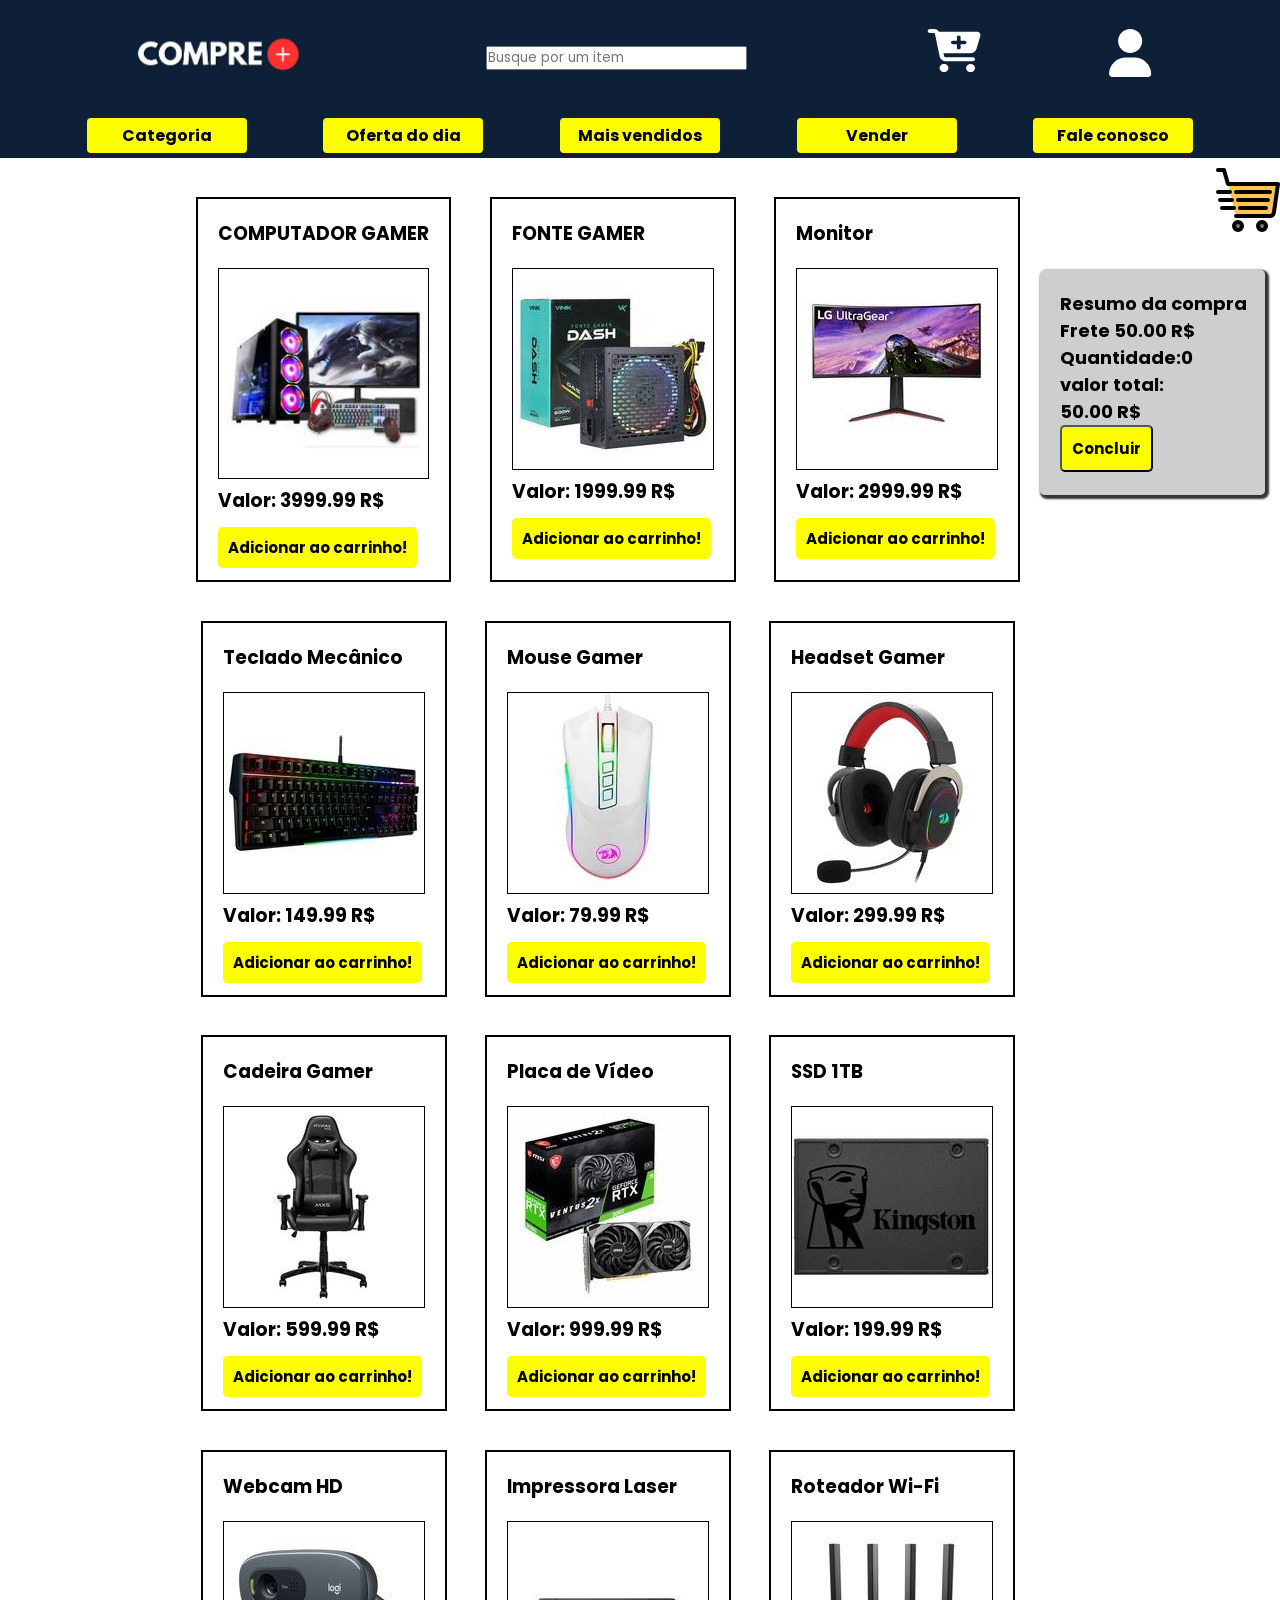
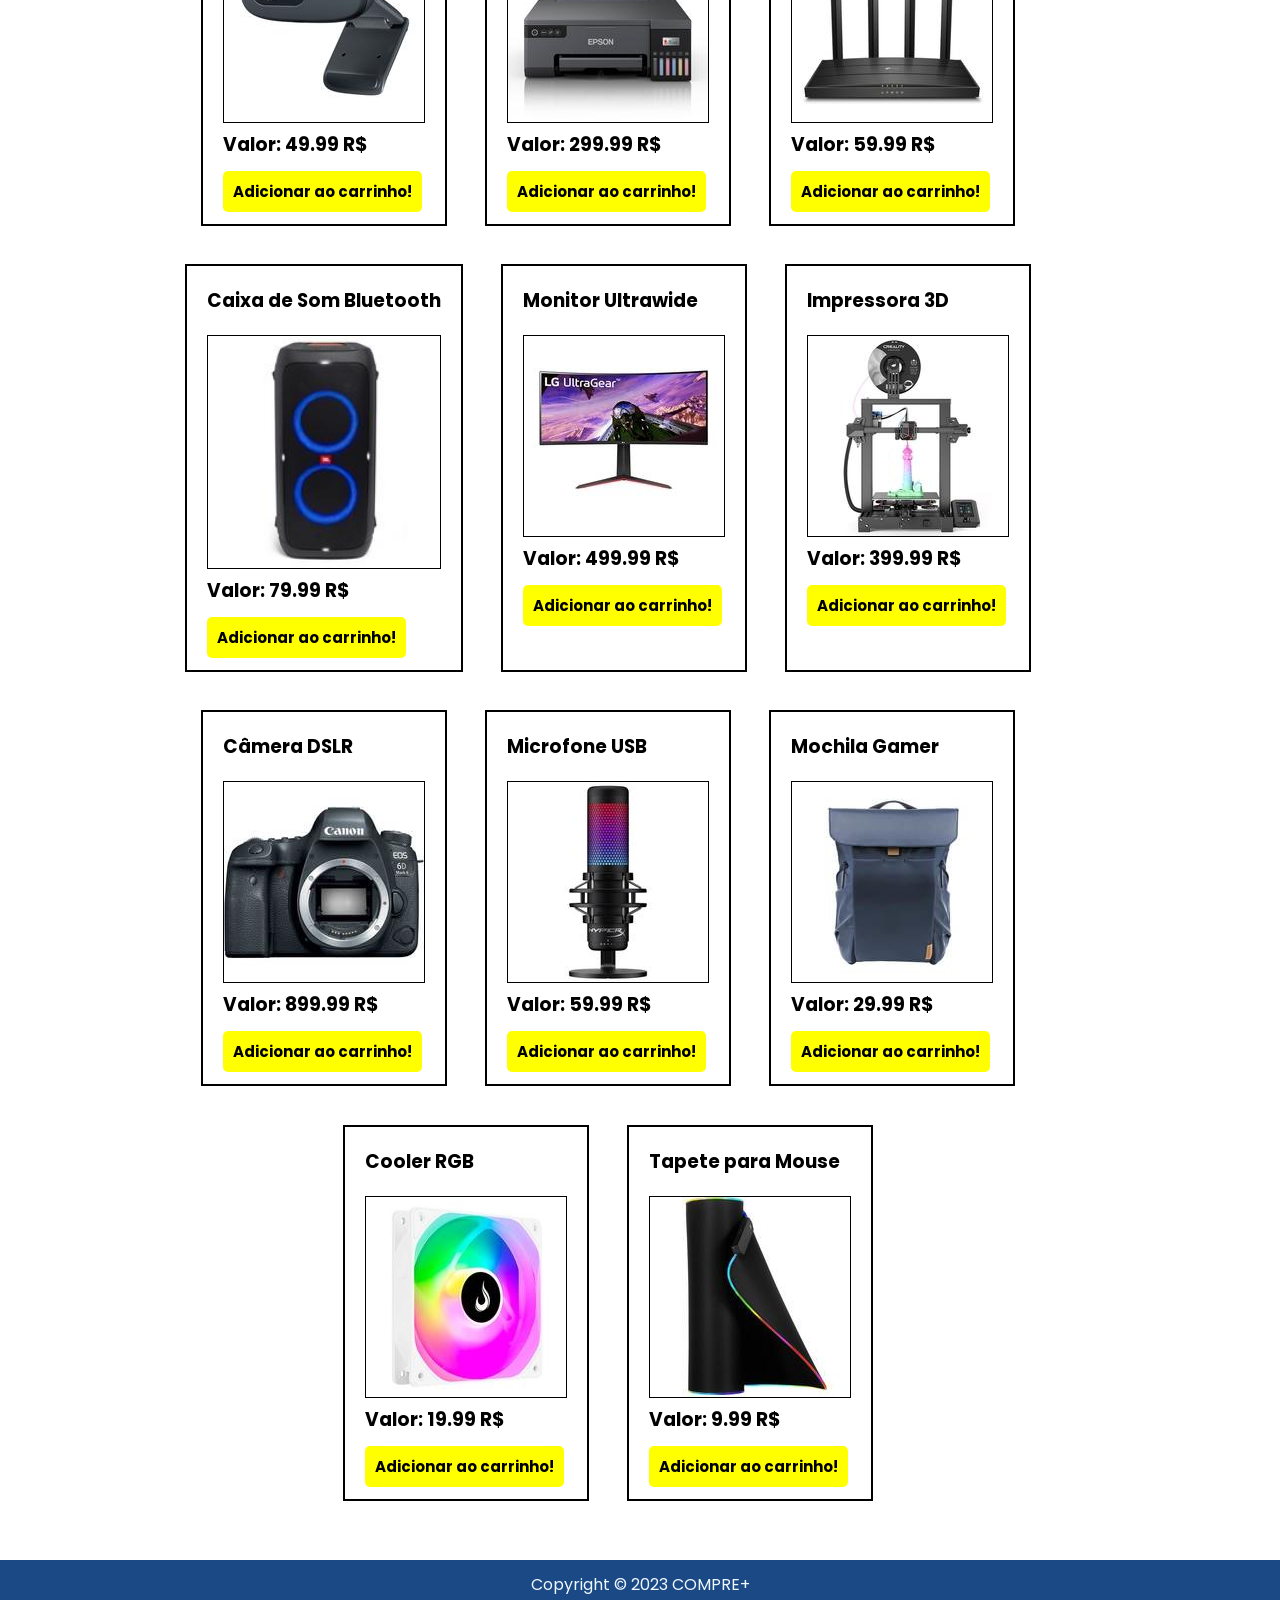
==== ProjetoIntegrador-compre-mais/index.html @ f3d31fe0 "up index.html deploy" ====
<!DOCTYPE html>
<html lang="pt-br">

<head>
    <meta charset="UTF-8">
    <meta name="viewport" content="width=device-width, initial-scale=1.0">
    <link rel="stylesheet" href="./src/css/style.css">
    <link rel="stylesheet" href="./src/css/inicial.css">
    <script src="./src/js/carrinho.js" defer></script>
    <link rel="icon" type="image/svg+xml" href="./favicon.svg">
    <link rel="icon" type="image/png" href="./favicon.png">
    <link rel="stylesheet" href="https://fonts.googleapis.com/css2?family=Material+Symbols+Outlined:opsz,wght,FILL,GRAD@20..48,100..700,0..1,-50..200" />
   

    <script src="./src/js/global.js" defer></script>
    <title>COMPRE+</title>
</head>
<header>
    <div class="container-header">

        <div class="logo">
            <a href="./../index.html"><img src="./src/assents/icon/logo.svg" alt="logo"></a>
        </div>
        <div class="search">
            <div>
                <form action="">
                    <label for="busca"></label>
                    <input type="text" name="busca" id="busca" placeholder="Busque por um item" >

                </form>
            </div>
        </div>
        <div class="cart-login">
            <a href="./src/carrinho.html"><img src="./src/assents/icon/cart.svg" alt="imagem carrinho"></a>
            <a href="./src/login.html"><img src="./src/assents/icon/user.svg" alt="imagem login"></a>
        </div>
       
    </div>
    <div class="container-header-2" >
        <div class="menu-baixo">
            <a href="#" id="a-yellow">Categoria</a>
            <a href="#" id="a-yellow">Oferta do dia</a>
            <a href="#" id="a-yellow">Mais vendidos</a>
            <a href="#" id="a-yellow">Vender</a>
            <a href="./src/faleConosco.html" id="a-yellow">Fale conosco</a>
        </div>
        
        <span id="burguer" class="material-symbols-outlined" onclick="clickMenu()"> menu</span>
        <menu id="sidebar">
            <ul>
                <li><div class="search-i">
                    <div>
                        <form action="">
                            <label for="busca"></label>
                            <input type="text" name="busca" id="busca" placeholder="Busque por um item" >
        
                        </form>
                    </div></li>
                <li><a href="#">Categoria</a></li>
                <li><a href="#">Oferta do dia</a></li>
                <li><a href="#">Mais vendidos</a></li>
                <li><a href="#">Vender</a></li>
                <li><a href="./src/faleConosco.html">Fale conosco</a></li>
                <li>                <a href="./src/carrinho.html"><img src="./src/assents/icon/cart.svg" alt="imagem carrinho"></a></li>
            <li><a href="./src/login.html"><img src="./src/assents/icon/user.svg" alt="imagem login"></a></li>
            </ul>
        </menu>
        
        
</header>

<body>
    <main id="container">
        
        <div id="produtos" >
            
        </div>
        <div id="carrinho" >
        </div>

        <div id="resume-toggle">
            <a href="#" id="bt"><img src="./src/assents/icon/cart-arrow-down.svg.svg" alt=""></a>
            <div id="resume" class="resume">
            
                <h2>Resumo da compra</h2>
                <h2>Frete <span>50.00 R$</span></h2>
                <h2 id="quantidade-subtotal">Quantidade:<span>X</span></h2>
                <h2> valor total: </h2>
                <h2 id="valor-subtotal"><span>2000,00 R$</span></h2>
                <button class="btn">Concluir</button>
              </div>
              <div class="container-produto visible">
                
              </div>
        </div>
        
      
        
    </main>
    <footer>
        Copyright &copy; 2023 COMPRE+
    </footer>
</body>

</html>
---- ProjetoIntegrador-compre-mais/src/css/style.css ----
@import url('https://fonts.googleapis.com/css2?family=Poppins:wght@400;600;700&display=swap');

* {
    padding: 0;
    margin: 0;
    box-sizing: border-box;
    font-family: 'Poppins', sans-serif;
}

body {
    display: flex;
    flex-direction: column;
    min-height: 100vh;
}

main {
    flex: 1 1 0;
    height: 100vh;
}

.container-header {
    display: flex;
    align-items: center;
    margin: 0 auto;
    justify-content: space-between;
    padding: 2% 10%;
}

header {
    background: #0E2037;
}

.search {
    display: flex;
    justify-content: center;
    align-items: center;
}

.menu-baixo {
    display: flex;
    justify-content: space-evenly;
    padding: 5px 10px;
}

.menu-baixo a {
    padding: 5px 0;
    display: flex;
    justify-content: center;
    min-width: 10em;
    color: black;
    background-color: yellow;
    font-weight: bold;
    border-radius: 4px;
}

.cart-login {
    display: flex;
    gap: 8em;
}

a:-webkit-any-link {
    color: black;
    cursor: pointer;
    text-decoration: none;
}

footer {
    flex-shrink: 0;
    background-color: #1a4985;
    width: 100%;
    height: 50px;
    color: aliceblue;
    display: flex;
    align-items: center;
    justify-content: center;
    margin-top: 20px;
}

/* Adicione regras de mídia para tornar o cabeçalho responsivo */

@media (max-width: 1200px) {
    .container-header {
        padding: 2% 5%;
    }

}

@media (max-width: 0px) {
    .container-header {
        flex-direction: row;
        align-items: center;
        justify-content: center;
    }

    .search {
        margin-top: 20px;
    }

    .cart-login {
        margin-left: 5px;
        flex-direction: row;
        gap: 5px;
    }

    .menu-baixo {
        flex-wrap: wrap;
        justify-content: center;
    }

    .menu-baixo a {
        min-width: auto;
        margin: 5px;
        font-size: 12px;
    }
}

@media (max-width: 868px) {
    .container-header {
        padding: 2% 2%;
    }

    .menu-baixo a {
        font-size: 12px;
    }

}

#burguer {
    display: none;
}

#burguer {
    background-color: rgb(0, 0, 0, 0);
    color: white;
    position: fixed;
    top: 10px;
    right: 0;
    padding: 10px;
}

span#burguer:hover {
    background-color: white;
    cursor: pointer;

}

@media (max-width: 650px) {

    .search,
    .cart-login,
    .menu-baixo {
        display: none;
    }

    .container-header {
        justify-content: center;
    }

    #burguer {
        display: block;
    }


}
.visible{
    display: none;
    }

.ver-detalhes{
    cursor: pointer;
}
/* Estilos para o sidebar */
#sidebar {

    width: 0;
    height: 100%;
    position: fixed;
    top: 0;
    left: 0;
    background-color: #0e2037d4;
    overflow-x: hidden;
    transition: 0.5s;
}

#sidebar ul {
    list-style: none;
    padding: 0;
    margin: 0;
    padding-top: 60px;
}

#sidebar a {
    color: white;
    text-decoration: none;
    font-weight: bold;
    display: block;
    padding: 10px;
    transition: 0.3s;
}

#sidebar a:hover {
    background-color: #1a4985;
}
---- ProjetoIntegrador-compre-mais/src/css/inicial.css ----
main {
    display: flex;
    margin: 0 auto;
    width: 100%;
    height: 100%;
}
#carrinho{
    display: none;
}
@media (max-width: 1200px) {
    main {
        width: 100%;

    }
}

@media (max-width: 868px) {
    main {
        width: 400px;


    }

}
#container{
    margin: 10px auto;
    background-color: #fff;
}
#produtos{
    margin: 10px auto;
   width: 75%;
   justify-content: center;
    display: flex;
    flex-wrap: wrap;
}
.productQtdInput{
    display: none;
}

.produto {
    margin: 2%;
    background-color: #fff;
    padding: 20px;
    border: 2px solid black;


}



.produto img {
    width: 100%;
    border: 1px solid black;
}


.produto h3{
    margin-bottom: 20px;
}

#comprar {
    border: 2px solid black;
    padding: 10px;
    background-color: yellow;
    color: black;
    font-size: 15px;
    font-weight: bolder;
    border-radius: 5px;

    max-width: 300px;
    -moz-transition: all 0.5s;
    -webkit-transition: all 0.5s;
    transition: all 0.5s;
}

#comprar:hover {
    box-shadow: 5px 5px 5px black;
    -moz-transform: scale(1.2);
    -webkit-transform: scale(1.2);
    transform: scale(0.9);
    cursor: pointer;
}

#resume{
    position: absolute;
    padding:  20px 0px 0px 20px;
    top: 30vh;
    right: 15px;
    font-size: 12px;
    width: 25vh;
    height: 25vh;
    border-radius: 5px;
    box-shadow: 2px 2px 2px 2px rgba(0, 0, 0, 0.8);
    background-color: rgb(193, 196, 196,0.8);
    
  
}

.btn {
    
    padding: 10px;
    background-color: yellow;
    color: black;
    font-size: 15px;
    font-weight: bolder;
    border-radius: 5px;
    max-width: 100%;
    transition: all 0.5s; 
}

.btn:hover {
    box-shadow: 5px 5px 5px black;
    transform: scale(1.1); 
}



#bt{
    width: 1%;
}
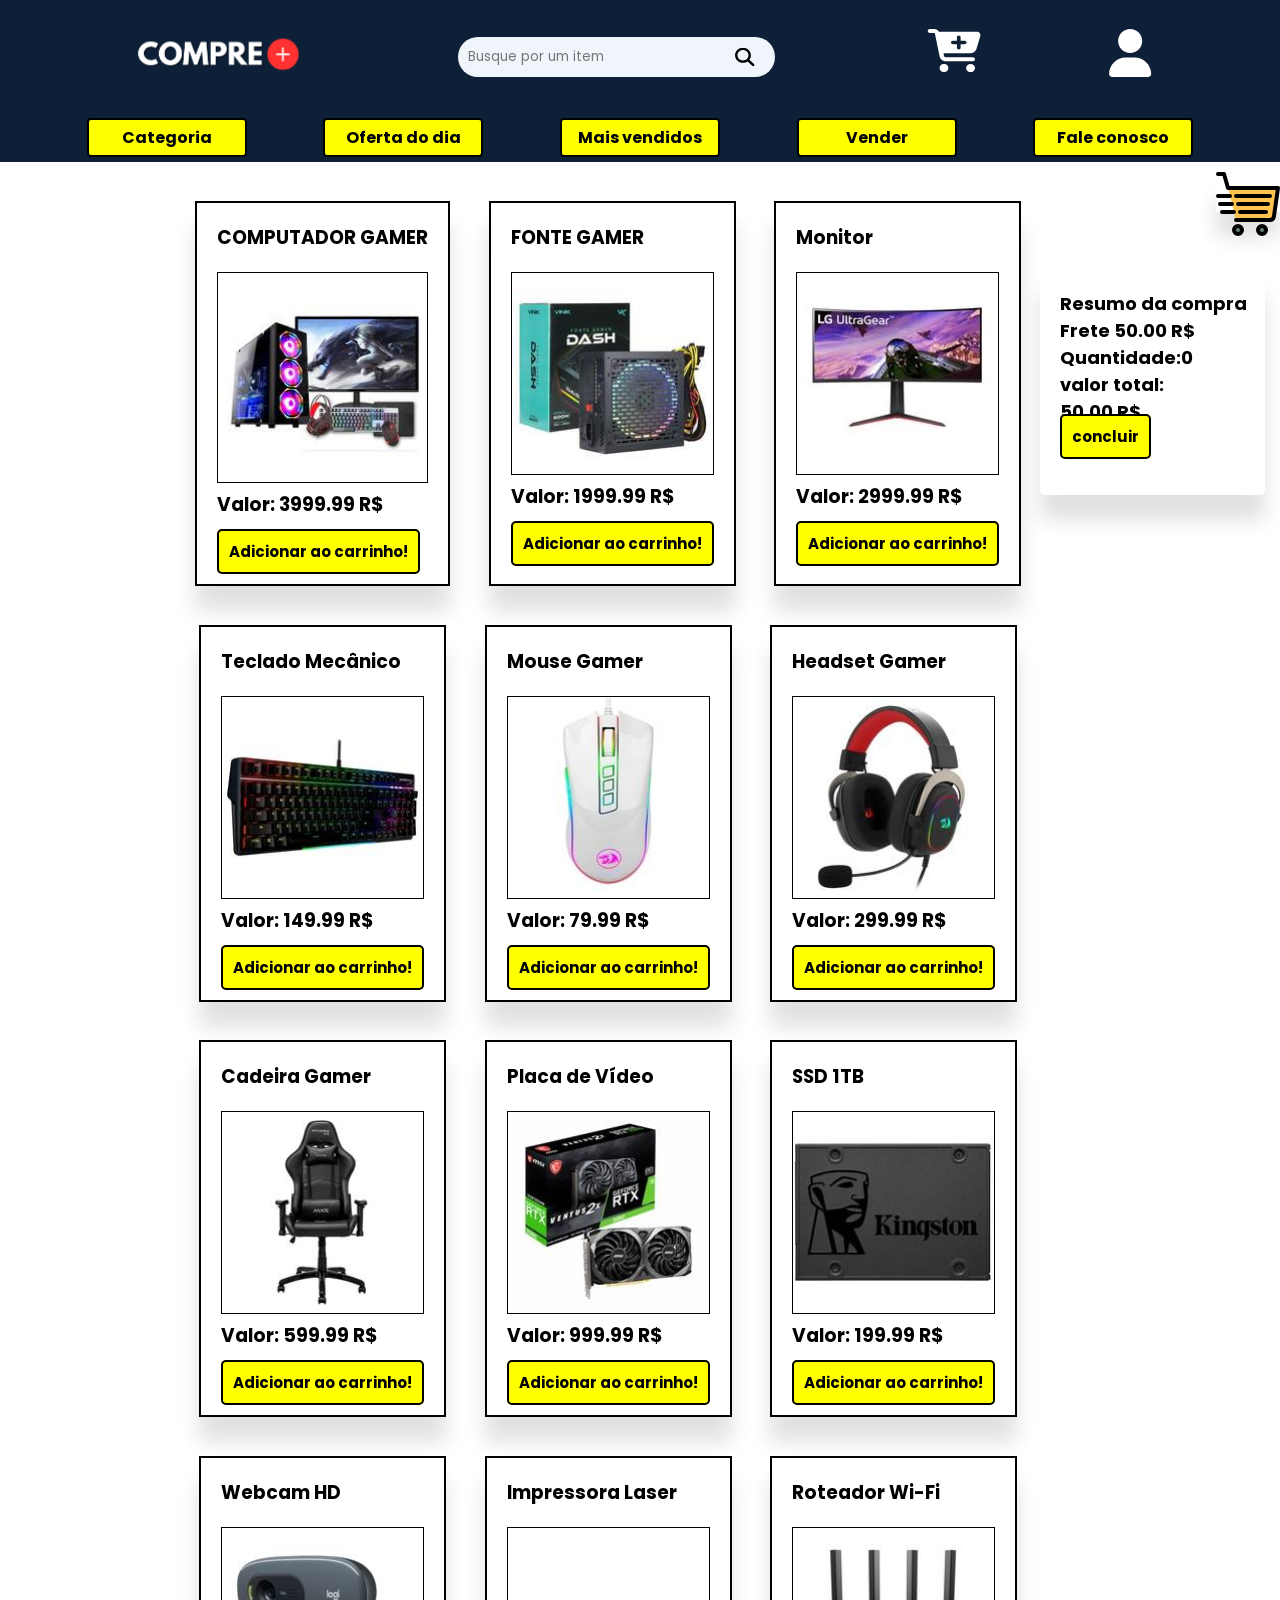
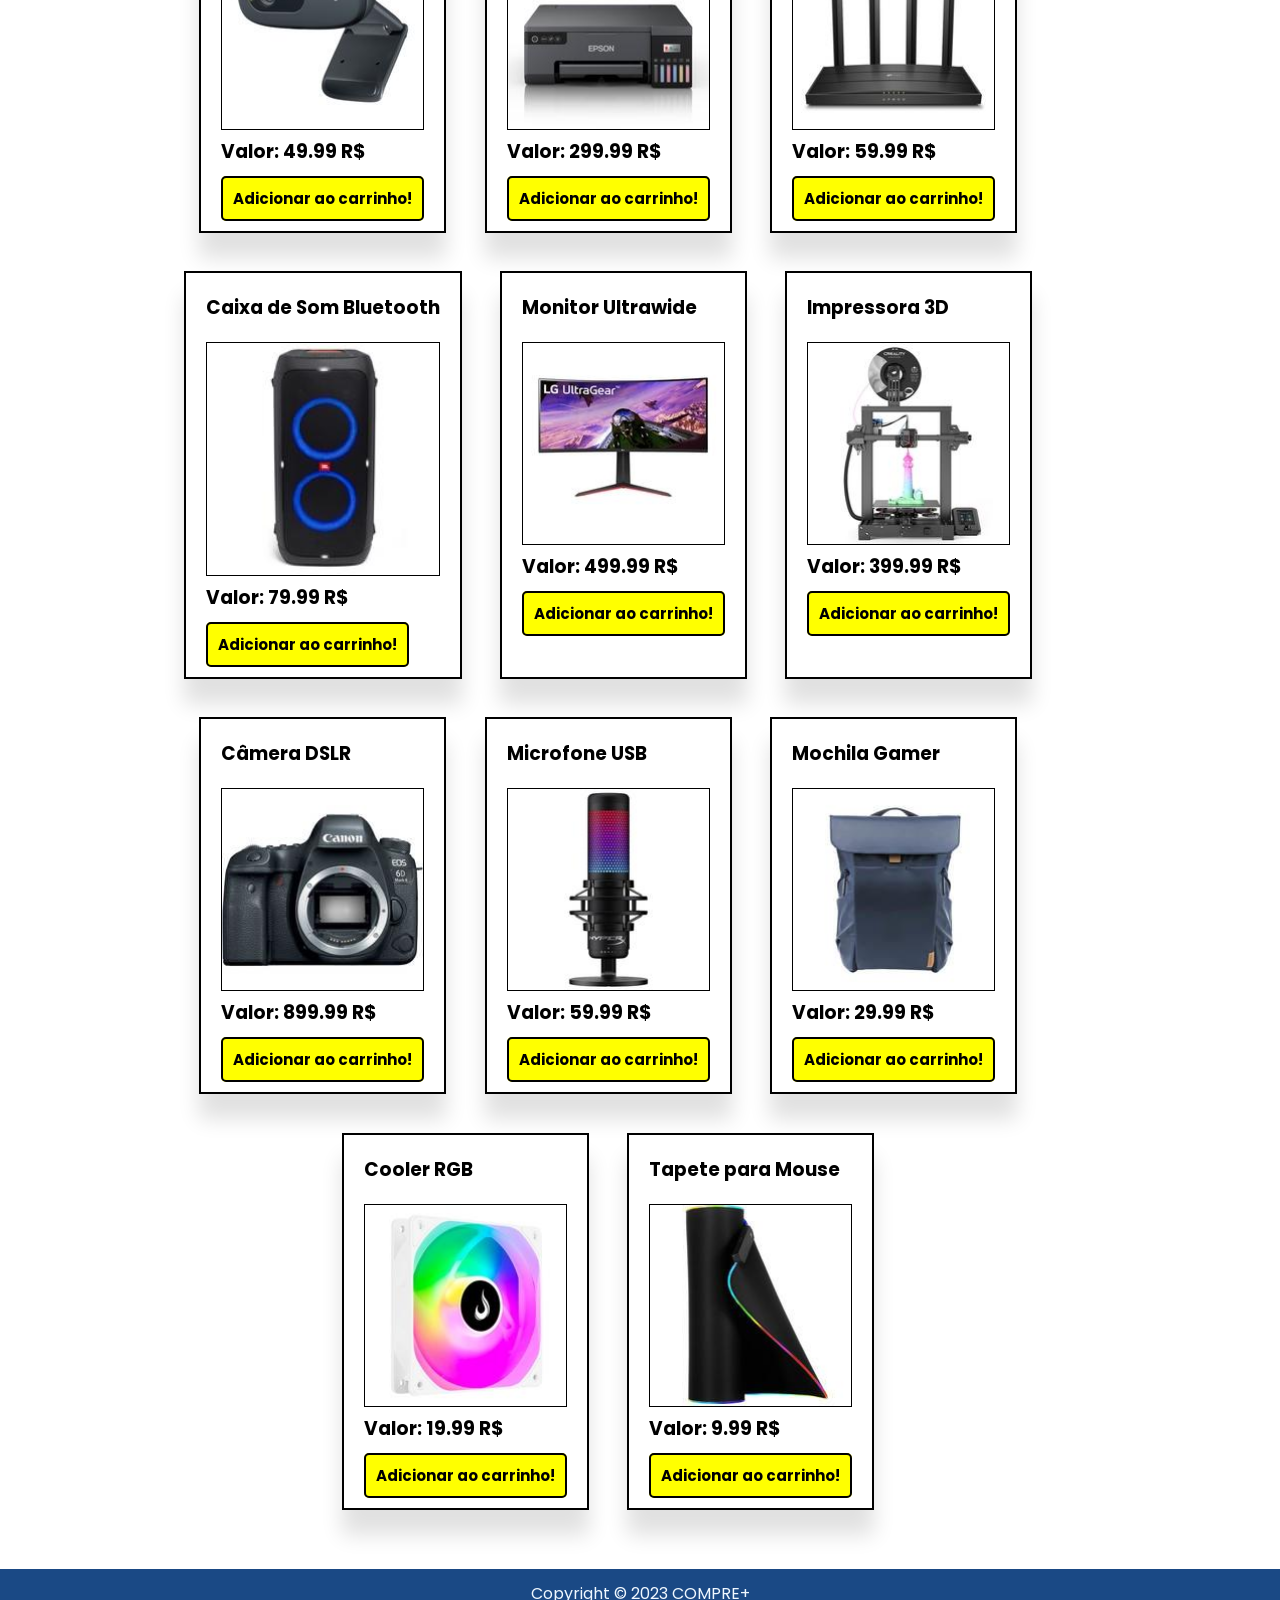
==== commit a016c814: "Ajustes responsividade" ====
--- a/ProjetoIntegrador-compre-mais/index.html
+++ b/ProjetoIntegrador-compre-mais/index.html
@@ -4,35 +4,31 @@
 <head>
     <meta charset="UTF-8">
     <meta name="viewport" content="width=device-width, initial-scale=1.0">
-    <link rel="stylesheet" href="./src/css/style.css">
-    <link rel="stylesheet" href="./src/css/inicial.css">
-    <script src="./src/js/carrinho.js" defer></script>
+    <link rel="stylesheet" href="./css/style.css">
+    <link rel="stylesheet" href="./css/inicial.css">
+    <script src="./js/carrinho.js" defer></script>
     <link rel="icon" type="image/svg+xml" href="./favicon.svg">
     <link rel="icon" type="image/png" href="./favicon.png">
     <link rel="stylesheet" href="https://fonts.googleapis.com/css2?family=Material+Symbols+Outlined:opsz,wght,FILL,GRAD@20..48,100..700,0..1,-50..200" />
    
 
-    <script src="./src/js/global.js" defer></script>
+    <script src="./js/global.js" defer></script>
     <title>COMPRE+</title>
 </head>
 <header>
     <div class="container-header">
 
         <div class="logo">
-            <a href="./../index.html"><img src="./src/assents/icon/logo.svg" alt="logo"></a>
+            <a href="./index.html"><img src="./assents/icon/logo.svg" alt="logo"></a>
         </div>
         <div class="search">
-            <div>
-                <form action="">
-                    <label for="busca"></label>
-                    <input type="text" name="busca" id="busca" placeholder="Busque por um item" >
+            <input type="text" name="busca" id="busca" placeholder="Busque por um item" >
+            <a href="" class="search-btn"><img src="./assents/icon/lupa.svg" alt="Lupa" width="20px" height="20px"></a>
 
-                </form>
-            </div>
-        </div>
+    </div>
         <div class="cart-login">
-            <a href="./src/carrinho.html"><img src="./src/assents/icon/cart.svg" alt="imagem carrinho"></a>
-            <a href="./src/login.html"><img src="./src/assents/icon/user.svg" alt="imagem login"></a>
+            <a href="./carrinho.html"><img src="./assents/icon/cart.svg" alt="imagem carrinho"></a>
+            <a href="./login.html"><img src="./assents/icon/user.svg" alt="imagem login"></a>
         </div>
        
     </div>
@@ -42,27 +38,24 @@
             <a href="#" id="a-yellow">Oferta do dia</a>
             <a href="#" id="a-yellow">Mais vendidos</a>
             <a href="#" id="a-yellow">Vender</a>
-            <a href="./src/faleConosco.html" id="a-yellow">Fale conosco</a>
+            <a href="./faleConosco.html" id="a-yellow">Fale conosco</a>
         </div>
         
         <span id="burguer" class="material-symbols-outlined" onclick="clickMenu()"> menu</span>
         <menu id="sidebar">
             <ul>
                 <li><div class="search-i">
-                    <div>
-                        <form action="">
-                            <label for="busca"></label>
-                            <input type="text" name="busca" id="busca" placeholder="Busque por um item" >
+                    <input type="text" name="busca" id="busca" placeholder="Busque por um item" onkeypress="search()">
+                    <a href="" class="search-btn"><img src="./assents/icon/lupa.svg" alt="Lupa" width="20px" height="20px"></a>
         
-                        </form>
-                    </div></li>
+                </div></li>
                 <li><a href="#">Categoria</a></li>
                 <li><a href="#">Oferta do dia</a></li>
                 <li><a href="#">Mais vendidos</a></li>
                 <li><a href="#">Vender</a></li>
-                <li><a href="./src/faleConosco.html">Fale conosco</a></li>
-                <li>                <a href="./src/carrinho.html"><img src="./src/assents/icon/cart.svg" alt="imagem carrinho"></a></li>
-            <li><a href="./src/login.html"><img src="./src/assents/icon/user.svg" alt="imagem login"></a></li>
+                <li><a href="./faleConosco.html">Fale conosco</a></li>
+                <li>                <a href="./carrinho.html"><img src="./assents/icon/cart.svg" alt="imagem carrinho"></a></li>
+            <li><a href="./login.html"><img src="./assents/icon/user.svg" alt="imagem login"></a></li>
             </ul>
         </menu>
         
@@ -79,7 +72,7 @@
         </div>
 
         <div id="resume-toggle">
-            <a href="#" id="bt"><img src="./src/assents/icon/cart-arrow-down.svg.svg" alt=""></a>
+            <a href="#" id="bt"><img src="./assents/icon/cart-arrow-down.svg.svg" alt=""></a>
             <div id="resume" class="resume">
             
                 <h2>Resumo da compra</h2>
@@ -87,7 +80,7 @@
                 <h2 id="quantidade-subtotal">Quantidade:<span>X</span></h2>
                 <h2> valor total: </h2>
                 <h2 id="valor-subtotal"><span>2000,00 R$</span></h2>
-                <button class="btn">Concluir</button>
+                <a href="./carrinho.html" class="btn">concluir</a>
               </div>
               <div class="container-produto visible">
                 
--- a/ProjetoIntegrador-compre-mais/css/style.css
+++ b/ProjetoIntegrador-compre-mais/css/style.css
@@ -0,0 +1,227 @@
+@import url('https://fonts.googleapis.com/css2?family=Poppins:wght@400;600;700&display=swap');
+
+* {
+    padding: 0;
+    margin: 0;
+    box-sizing: border-box;
+    font-family: 'Poppins', sans-serif;
+}
+
+body {
+    display: flex;
+    flex-direction: column;
+    min-height: 100vh;
+}
+
+main {
+    flex: 1 1 0;
+}
+
+.container-header {
+    display: flex;
+    align-items: center;
+    margin: 0 auto;
+    justify-content: space-between;
+    padding: 2% 10%;
+}
+
+header {
+    background: #0E2037;
+}
+
+.search,.search-i {
+    display: flex;
+    justify-content: center;
+    align-items: center;
+    background: #f0f5fb;
+    height: 40px;
+    padding: 10px;
+    border-radius: 40px;
+    font-size: 16px;
+    line-height: 40px;
+    font-weight: bold;
+}
+#busca{
+border: none;
+background: none;
+outline: none;
+padding: 0;
+color: black;
+    
+}
+.search-btn{
+    width: 40px;
+    height: 40px;
+    border-radius: 50%;
+    display: flex;
+    justify-content: center;
+    align-items: center;
+}
+
+.menu-baixo {
+    display: flex;
+    justify-content: space-evenly;
+    padding: 5px 10px;
+}
+
+.menu-baixo a {
+    padding: 5px 0;
+    display: flex;
+    justify-content: center;
+    min-width: 10em;
+    color: black;
+    background-color: yellow;
+    font-weight: bold;
+    border-radius: 4px;
+    border: 2px solid black;
+}
+
+.cart-login {
+    display: flex;
+    gap: 8em;
+}
+
+a:-webkit-any-link {
+    color: black;
+    cursor: pointer;
+    text-decoration: none;
+}
+
+footer {
+    flex-shrink: 0;
+    background-color: #1a4985;
+    width: 100%;
+    height: 50px;
+    color: aliceblue;
+    display: flex;
+    align-items: center;
+    justify-content: center;
+    margin-top: 20px;
+}
+
+/* Adicione regras de mídia para tornar o cabeçalho responsivo */
+
+@media (max-width: 1200px) {
+    .container-header {
+        padding: 2% 5%;
+    }
+
+}
+
+@media (max-width: 0px) {
+    .container-header {
+        flex-direction: row;
+        align-items: center;
+        justify-content: center;
+    }
+
+    .search {
+        margin-top: 20px;
+    }
+
+    .cart-login {
+        margin-left: 5px;
+        flex-direction: row;
+        gap: 5px;
+    }
+
+    .menu-baixo {
+        flex-wrap: wrap;
+        justify-content: center;
+    }
+
+    .menu-baixo a {
+        min-width: auto;
+        margin: 5px;
+        font-size: 12px;
+    }
+}
+
+@media (max-width: 868px) {
+    .container-header {
+        padding: 2% 2%;
+    }
+
+    .menu-baixo a {
+        font-size: 12px;
+    }
+
+}
+
+#burguer {
+    display: none;
+}
+
+#burguer {
+    background-color: rgb(0, 0, 0, 0);
+    color: white;
+    position: fixed;
+    top: 10px;
+    right: 0;
+    padding: 10px;
+}
+
+span#burguer:hover {
+    background-color: white;
+    cursor: pointer;
+
+}
+
+@media (max-width: 650px) {
+
+    .search,
+    .cart-login,
+    .menu-baixo {
+        display: none;
+    }
+
+    .container-header {
+        justify-content: center;
+    }
+
+    #burguer {
+        display: block;
+    }
+
+
+}
+.visible{
+    display: none;
+    }
+
+.ver-detalhes{
+    cursor: pointer;
+}
+/* Estilos para o sidebar */
+#sidebar {
+
+    width: 0;
+    height: 100%;
+    position: fixed;
+    top: 0;
+    left: 0;
+    background-color: #0e2037d4;
+    overflow-x: hidden;
+    transition: 0.5s;
+}
+
+#sidebar ul {
+    list-style: none;
+    padding: 0;
+    margin: 0;
+    padding-top: 60px;
+}
+
+#sidebar a {
+    color: white;
+    text-decoration: none;
+    font-weight: bold;
+    display: block;
+    padding: 10px;
+    transition: 0.3s;
+}
+
+#sidebar a:hover {
+    background-color: #1a4985;
+}
+
--- a/ProjetoIntegrador-compre-mais/css/inicial.css
+++ b/ProjetoIntegrador-compre-mais/css/inicial.css
@@ -0,0 +1,157 @@
+
+main {
+    display: flex;
+    margin: 0 auto;
+    width: 100%;
+    height: 100%;
+}
+#carrinho{
+    display: none;
+}
+@media (max-width: 1200px) {
+    main {
+        width: 100%;
+
+    }
+}
+
+@media (max-width: 868px) {
+    main {
+        width: 400px;
+
+
+    }
+
+}
+@media (max-width: 400px){
+    #resume-toggle{
+        position: absolute;
+        right: 0;
+        }
+        main{
+            width: 100%;
+        }
+}
+#resume-toggle{
+    background-color: #eceaea00;
+    height: 40px;
+    box-shadow: 0 25px 20px 0 rgb(0 0 0/12%);
+}
+#container{
+    margin: 10px auto;
+    background-color: #fff;
+}
+#produtos{
+    margin: 10px auto;
+   width: 75%;
+   justify-content: center;
+    display: flex;
+    flex-wrap: wrap;
+}
+.productQtdInput{
+    display: none;
+}
+
+.produto {
+    margin: 2%;
+    background-color: #fff;
+    padding: 20px;
+    border: 2px solid black;
+    box-shadow: 0 25px 20px 0 rgb(0 0 0/12%);
+
+
+}
+
+
+
+.produto img {
+    width: 100%;
+    border: 1px solid black;
+}
+
+
+.produto h3{
+    margin-bottom: 20px;
+}
+
+#comprar {
+    border: 2px solid black;
+    padding: 10px;
+    background-color: yellow;
+    color: black;
+    font-size: 15px;
+    font-weight: bolder;
+    border-radius: 5px;
+
+    max-width: 300px;
+    -moz-transition: all 0.5s;
+    -webkit-transition: all 0.5s;
+    transition: all 0.5s;
+}
+
+#comprar:hover {
+    box-shadow: 5px 5px 5px black;
+    -moz-transform: scale(1.2);
+    -webkit-transform: scale(1.2);
+    transform: scale(0.9);
+    cursor: pointer;
+}
+
+#resume{
+    position: absolute;
+    padding:  20px 0px 0px 20px;
+    top: 30vh;
+    right: 15px;
+    font-size: 12px;
+    width: 25vh;
+    height: 25vh;
+    border-radius: 5px;
+    /*box-shadow: 2px 2px 2px 2px rgba(0, 0, 0, 0.8);*/
+    background-color: #fff;
+    box-shadow: 0 25px 20px 0 rgb(0 0 0/12%);
+    
+  
+}
+
+.btn {
+    
+    padding: 10px;
+    background-color: yellow;
+    color: black;
+    font-size: 15px;
+    font-weight: bolder;
+    border-radius: 5px;
+    max-width: 100%;
+    transition: all 0.5s; 
+    border: 2px solid black;
+}
+
+.btn:hover {
+    box-shadow: 5px 5px 5px black;
+    transform: scale(1.1); 
+}
+
+
+
+#bt{
+    width: 1%;
+}
+
+/* Página do produto*/
+.produto-detalhes{
+    display: flex;
+    flex-direction: column;
+    gap: 10px;
+}
+
+.produto-detalhes img{
+    width: fit-content;
+    
+}
+#produto-1 a{
+    display: none;
+}
+#produto-2 a{
+    border: solid 2px #fff;
+    border: 2px solid black;
+}
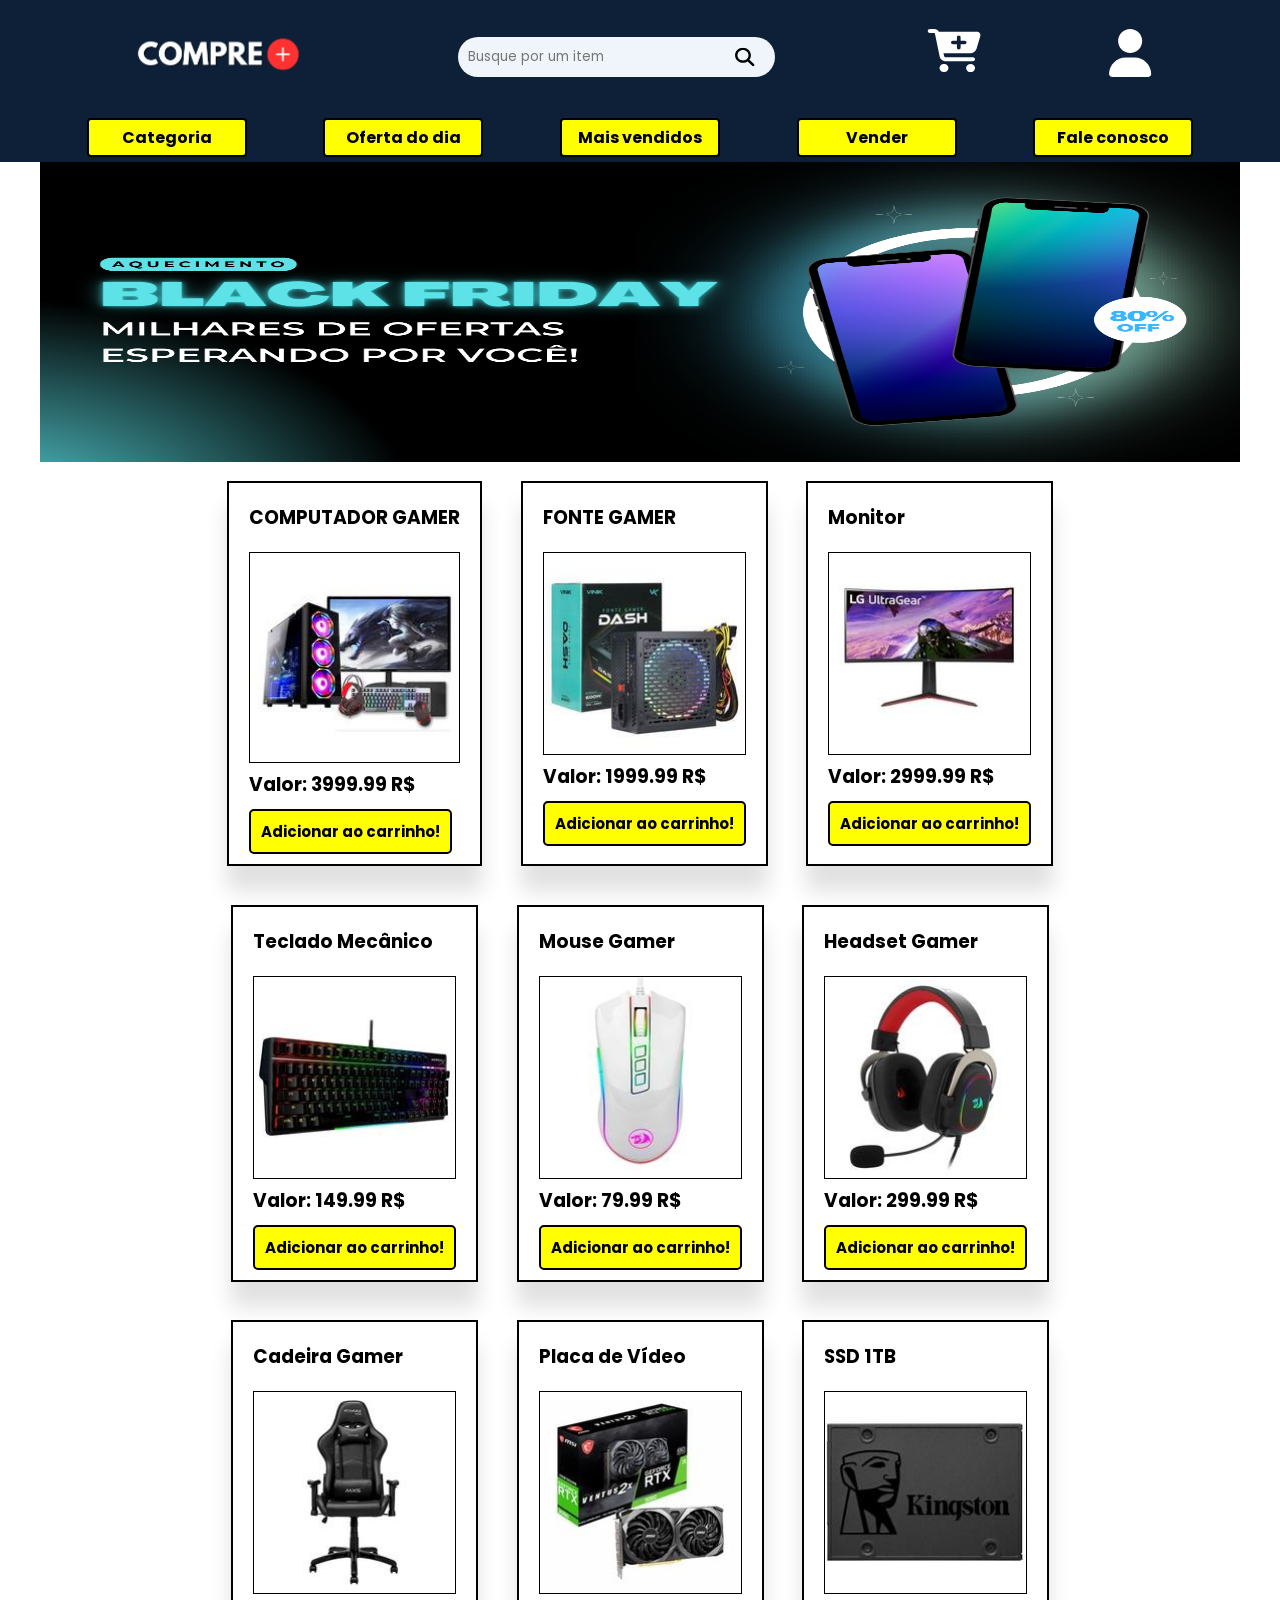
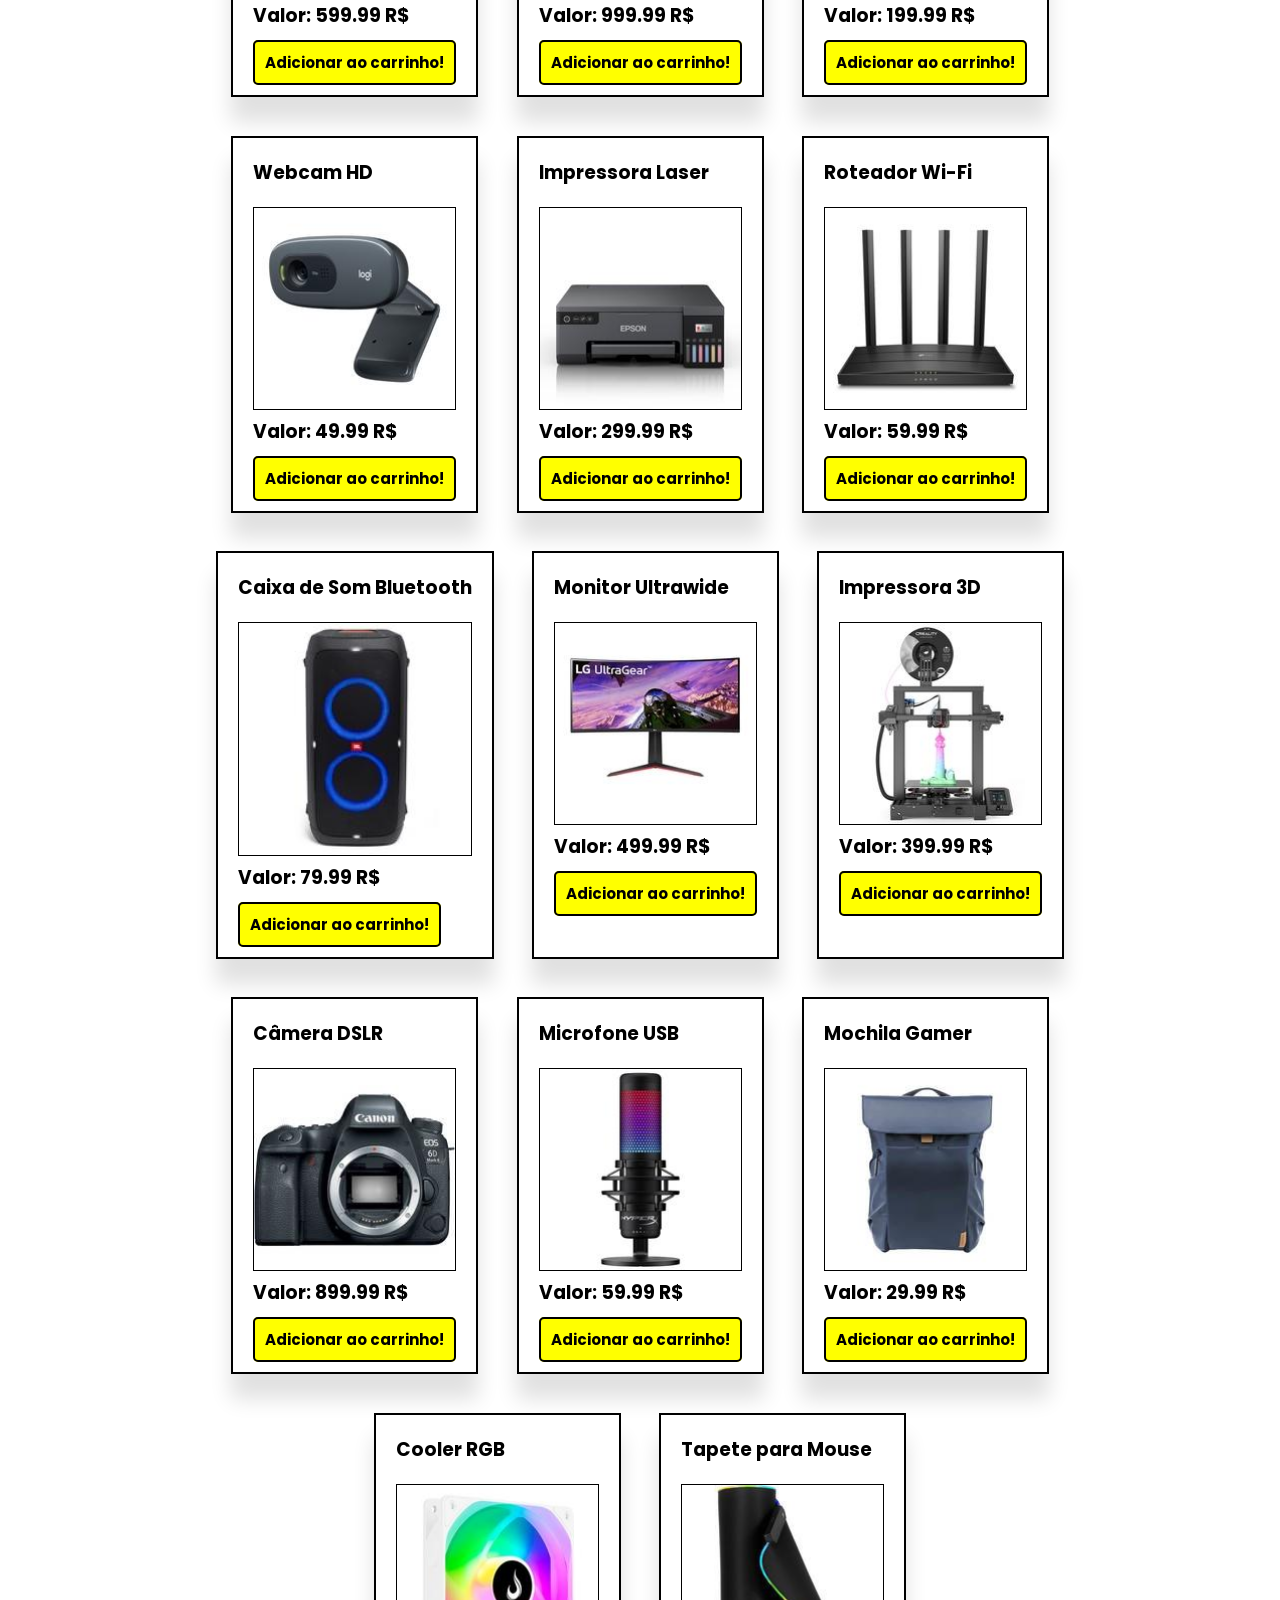
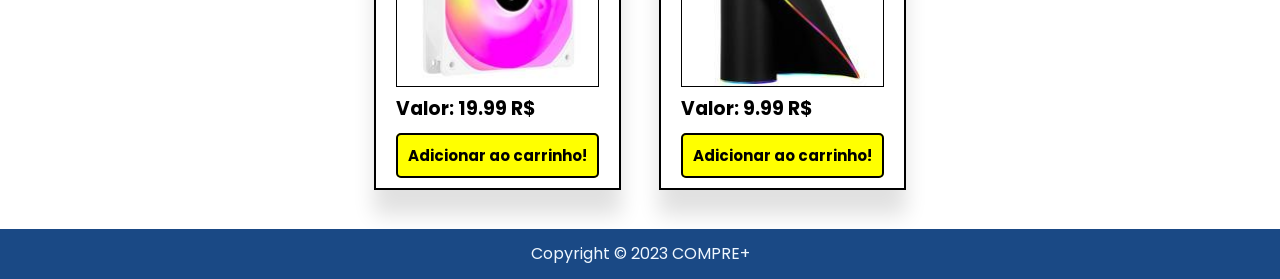
==== commit 7aeeb986: "Add files via upload" ====
--- a/ProjetoIntegrador-compre-mais/index.html
+++ b/ProjetoIntegrador-compre-mais/index.html
@@ -63,7 +63,12 @@
 </header>
 
 <body>
-    <main id="container">
+    <main id="container">  
+        <div class="banner_inicio">
+            <img class="banner_img" src="./assents/img/banner_1.png" alt="">
+            <img class="banner_img" src="./assents/img/banner_2.png" alt="">
+            <img class="banner_img" src="./assents/img/banner_3.png" alt="">
+        </div>
         
         <div id="produtos" >
             
--- a/ProjetoIntegrador-compre-mais/css/inicial.css
+++ b/ProjetoIntegrador-compre-mais/css/inicial.css
@@ -5,24 +5,45 @@
     width: 100%;
     height: 100%;
 }
-#carrinho{
+#carrinho,#resume,#bt,#resume-toggle{
     display: none;
+}
+
+@media(min-width: 1201px){
+    .banner_inicio img{
+        width: 1200px;
+         }
 }
 @media (max-width: 1200px) {
     main {
         width: 100%;
 
     }
+  
 }
 
 @media (max-width: 868px) {
     main {
-        width: 400px;
-
-
-    }
-
-}
+        width: 100%;
+
+
+    }
+    .banner_inicio img{
+     width: 100%;
+      }
+
+      #bt, #resume{
+        top: 50vh;
+        position: absolute;
+    }
+
+}
+@media(max-width: 650px){
+    .banner_img{
+        width: 100%;
+    }
+}
+
 @media (max-width: 400px){
     #resume-toggle{
         position: absolute;
@@ -31,6 +52,9 @@
         main{
             width: 100%;
         }
+        #bt, #resume{
+            display: none;
+        }
 }
 #resume-toggle{
     background-color: #eceaea00;
@@ -38,13 +62,35 @@
     box-shadow: 0 25px 20px 0 rgb(0 0 0/12%);
 }
 #container{
-    margin: 10px auto;
+   flex-direction: column;
     background-color: #fff;
-}
+    
+    
+}
+.banner_inicio{
+    display: flex;
+    justify-content: center;
+    width: 100%;
+    height: 300px; /* Ajuste a altura de acordo com suas necessidades */
+    overflow: hidden;
+    position: relative;
+    
+  
+    
+}
+.banner_img{
+    width: 100%;
+    height: 100%;
+    position: absolute;
+    transition: opacity 1s ease-in-out;
+    opacity: 1;
+    
+}
+
 #produtos{
-    margin: 10px auto;
-   width: 75%;
-   justify-content: center;
+    margin: auto;
+    width: 75%;
+    justify-content: center;
     display: flex;
     flex-wrap: wrap;
 }
@@ -100,17 +146,19 @@
 #resume{
     position: absolute;
     padding:  20px 0px 0px 20px;
-    top: 30vh;
-    right: 15px;
+    top: 60%;
+    right: 15%;
     font-size: 12px;
     width: 25vh;
     height: 25vh;
     border-radius: 5px;
-    /*box-shadow: 2px 2px 2px 2px rgba(0, 0, 0, 0.8);*/
     background-color: #fff;
     box-shadow: 0 25px 20px 0 rgb(0 0 0/12%);
     
   
+}
+#valor-subtotal{
+    margin-bottom: 10px;
 }
 
 .btn {
@@ -135,6 +183,9 @@
 
 #bt{
     width: 1%;
+    position: absolute;
+    top: 50%;
+    right: 15%;
 }
 
 /* Página do produto*/
